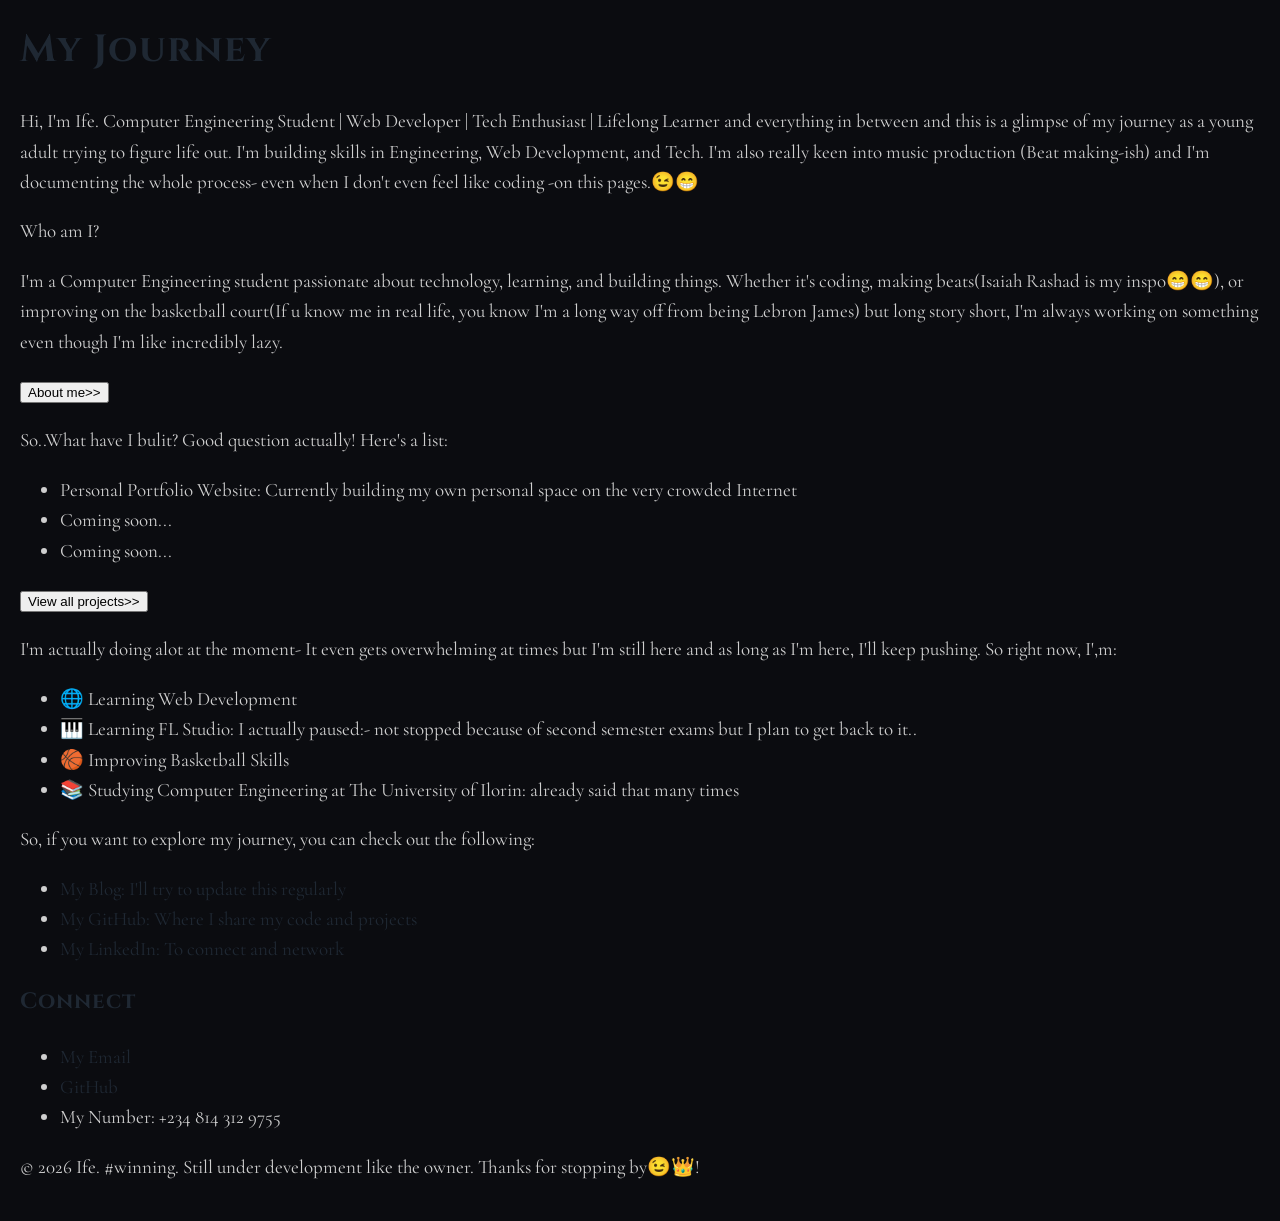
==== index.html @ 74562c76 "Hompage added" ====
<!DOCTYPE html>
<html lang="en">
    <head>
        <meta charset="UTF-8" />
        <meta name="viewport" content="width=device-width, initial-scale=1.0">
        <title>IfeOluwa's Journey</title>
        <link rel="icon" type="image/png" href="images/my-logo.png">
        <script src="script.js" defer></script>
        <link rel="preconnect" href="https://fonts.googleapis.com">
        <link rel="preconnect" href="https://fonts.gstatic.com" crossorigin>
        <link href="https://fonts.googleapis.com/css2?family=Cinzel:wght@400;700&family=Cormorant+Garamond:ital,wght@0,400;0,600;1,400&display=swap" rel="stylesheet">
        <link rel="stylesheet" href="style.css">
    </head>
    <body>
        <header class="intro-header">
            <h1>My Journey</h1>
        </header>
        <div class="hero">
            <p>Hi, I'm Ife. Computer Engineering Student | Web Developer | Tech Enthusiast | Lifelong Learner and everything in between and this is a glimpse of my journey as a young adult trying to figure life out. I'm building skills in Engineering, Web Development, and Tech. I'm also really keen into music production (Beat making-ish) and I'm documenting the whole process- even when I don't even feel like coding -on this pages.😉😁</p>
            <p>Who am I?</p>
            <p>I'm a Computer Engineering student passionate about technology, learning, and building things. Whether it's coding, making beats(Isaiah Rashad is my inspo😁😁), or improving on the basketball court(If u know me in real life, you know I'm a long way off from being Lebron James) but long story short, I'm always working on something even though I'm like incredibly lazy.</p>
            <button class="read-more" >About me>> </button>
        </div>
        <div class="projects">
            <p>So..What have I bulit? Good question actually! Here's a list:</p>
            <ul>
                <li>Personal Portfolio Website: Currently building my own personal space on the very crowded Internet</li>
                <li>Coming soon...</li>
                <li>Coming soon...</li>
            </ul>
            <button class="read-more" >View all projects>> </button>
            </p>
        </div>
        <div class="current-focus">
            <p>I'm actually doing alot at the moment- It even gets overwhelming at times but I'm still here and as long as I'm here, I'll keep pushing. So right now, I',m:</p>
            <ul>
                <li>🌐 Learning Web Development</li>
                <li>🎹 Learning FL Studio: I actually paused:- not stopped because of second semester exams but I plan to get back to it..</li>
                <li>🏀 Improving Basketball Skills</li>
                <li>📚 Studying Computer Engineering at The University of Ilorin: already said that many times</li>
            </ul>
        </div>
        <div class="explore">
            <p>So, if you want to explore my journey, you can check out the following:</p>
            <ul>
                <li><a href="">My Blog: I'll try to update this regularly</a></li>
                <li><a href="">My GitHub: Where I share my code and projects</a></li>
                <li><a href="">My LinkedIn: To connect and network</a></li>
            </ul>
        </div>
        <footer>
            <h3>Connect</h3>
                <ul>
                    <li><a href="mailto:ifeoluwajohnson027@gmail.com">My Email</a></li>
                    <li><a href="https://github.com/KingCyrus62" target="_blank">GitHub</a></li>
                    <li>My Number: +234 814 312 9755</li>
                </ul>
            <p>&copy; 2026 Ife. #winning.
            Still under development like the owner. Thanks for stopping by😉👑!
            </p>

        </footer>
    </body>        
</html>
---- style.css ----
:root {
    --rich-black: #0B0C10;
    --midnight-navy: #1F2833;
    --imperial-purple: #2D142C;
    --vibrant-purple-hover: #5A2758; 
    --soft-gray: #CFCFCF;
}
body {
    background-color: var(--rich-black);
    color: var(--soft-gray);
    font-family: 'Cormorant Garamond', serif;
    font-size: 19px; 
    line-height: 1.6;
    margin: 0;
    padding: 20px;
}
h1, h2, h3, h4, h5, h6 {
    font-family: 'Cinzel', serif;
    color: var(--midnight-navy);
    font-weight: 700;
    letter-spacing: 1px;
    margin-top: 0;
}
.site-header {
    text-align: center;
    padding: 40px 20px;
    border-bottom: 1px solid rgba(31, 40, 51, 0.4); 
    margin-bottom: 40px;
}
.site-header h1 {
    font-size: 3rem;
    margin-bottom: 15px;
    text-transform: uppercase;
    color: var(--midnight-navy); 
}
.main-nav {
    display: flex;
    justify-content: center;
    gap: 30px;
}
.nav-link {
    font-family: 'Cinzel', serif;
    font-size: 1.1rem;
    color: var(--soft-gray);
    text-transform: uppercase;
    letter-spacing: 2px;
    padding: 5px 10px;
    text-decoration: none;
    transition: all 0.3s ease;
}
.nav-link:hover {
    color: var(--vibrant-purple-hover);
    text-shadow: 0 0 10px rgba(90, 39, 88, 0.6);
}
.nav-link.active {
    color: var(--midnight-navy);
    border-bottom: 2px solid var(--midnight-navy);
}
.content-area {
    max-width: 800px;
    margin: 0 auto;
    padding: 0 20px;
}

a {
    color: var(--midnight-navy);
    text-decoration: none;
    transition: color 0.3s ease;
}

a:hover {
    color: var(--vibrant-purple-hover);
}
.card {
    background-color: var(--midnight-navy);
    border-left: 4px solid var(--imperial-purple); 
    color: var(--soft-gray);
    padding: 20px;
    border-radius: 4px;
    margin: 20px 0;
}

.card h3 {
    color: #FFFFFF; 
}
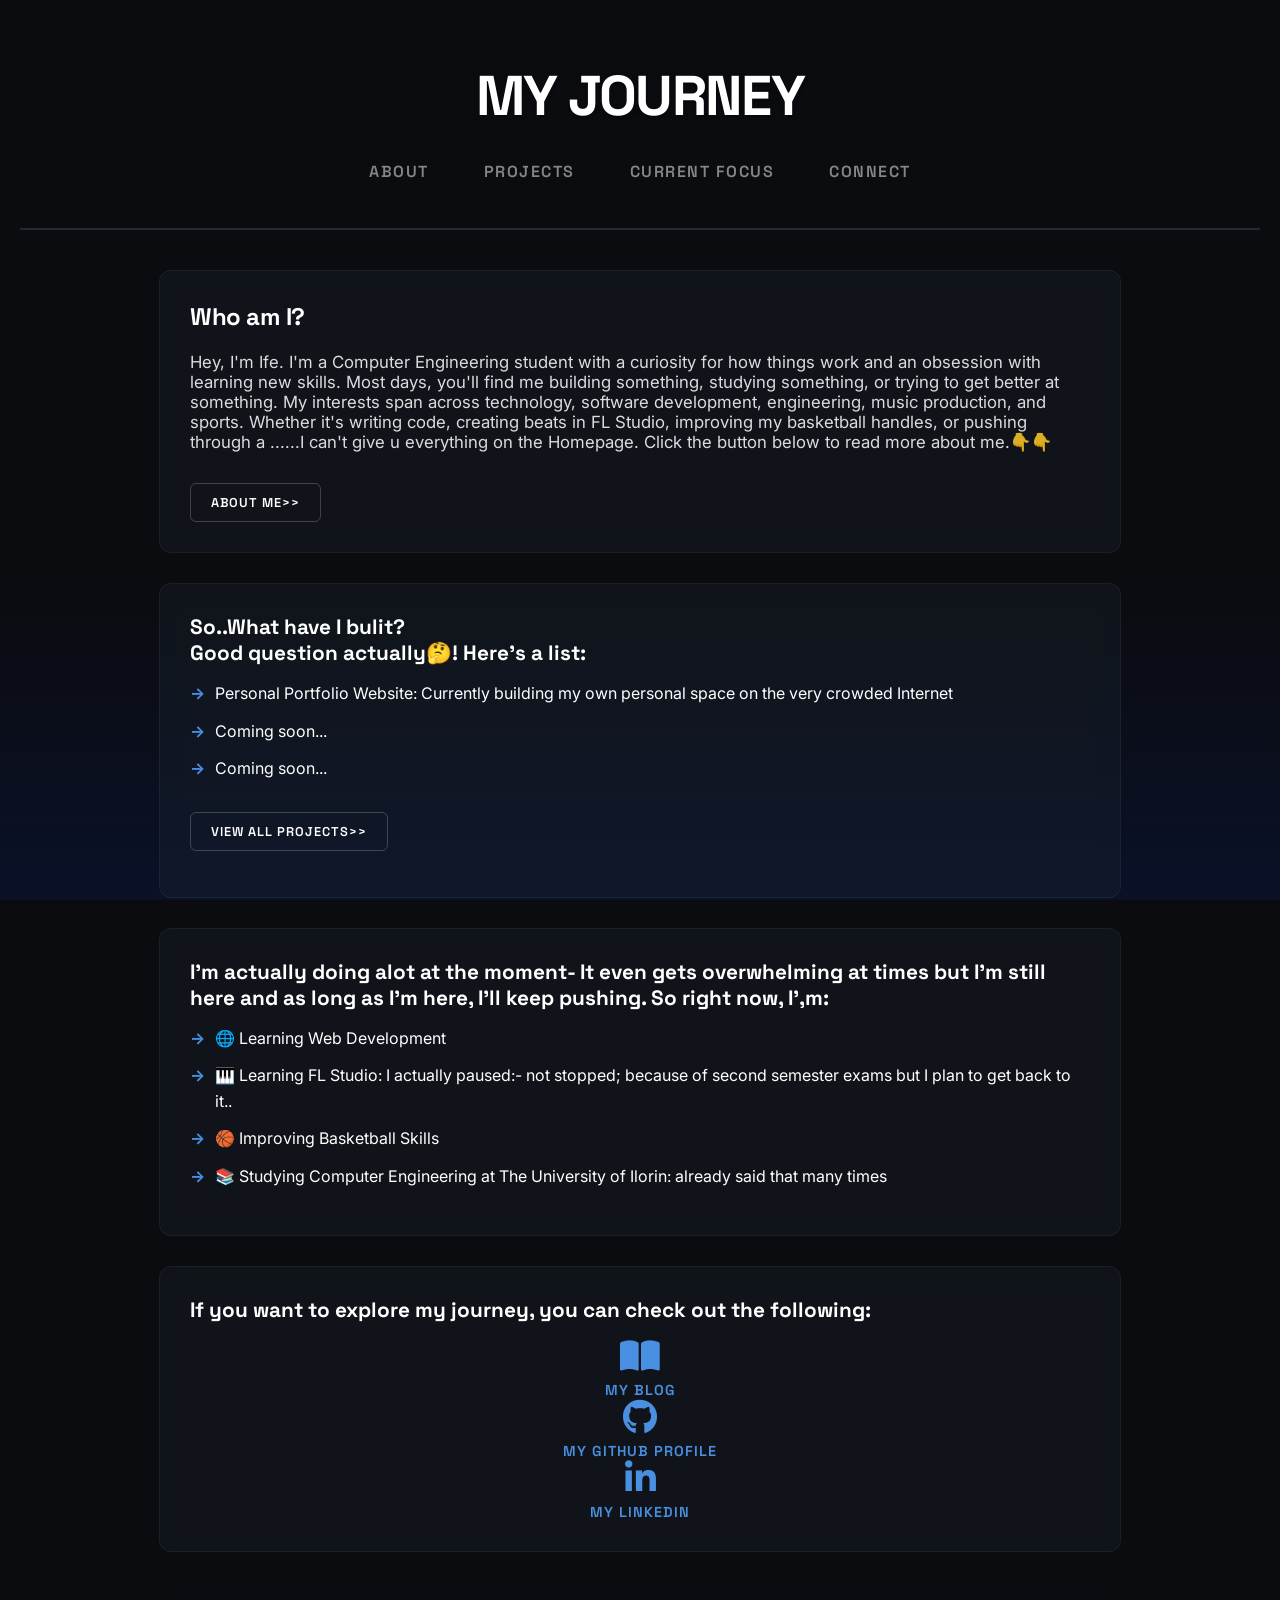
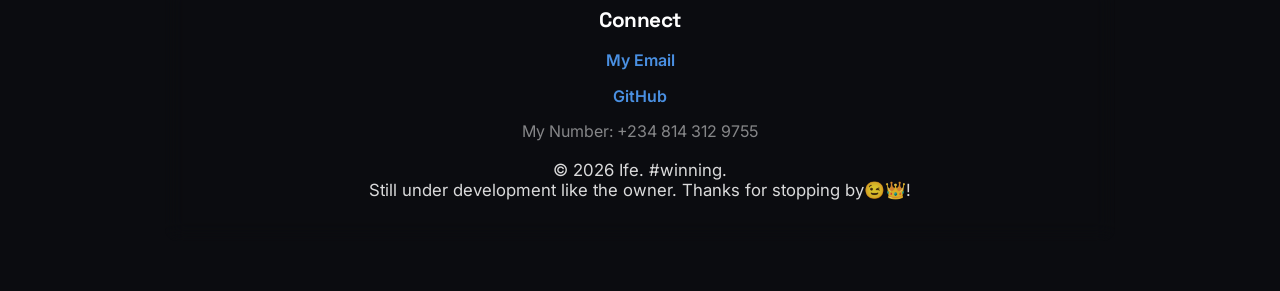
==== commit 62023093: "Further Style the Homepage, and start work on an about page" ====
--- a/index.html
+++ b/index.html
@@ -8,21 +8,27 @@
         <script src="script.js" defer></script>
         <link rel="preconnect" href="https://fonts.googleapis.com">
         <link rel="preconnect" href="https://fonts.gstatic.com" crossorigin>
-        <link href="https://fonts.googleapis.com/css2?family=Cinzel:wght@400;700&family=Cormorant+Garamond:ital,wght@0,400;0,600;1,400&display=swap" rel="stylesheet">
+        <link href="https://fonts.googleapis.com/css2?family=Inter:wght@400;600&family=Space+Grotesk:wght@500;700&display=swap" rel="stylesheet">
+        <link rel="stylesheet" href="https://cdnjs.cloudflare.com/ajax/libs/font-awesome/6.4.0/css/all.min.css">
         <link rel="stylesheet" href="style.css">
     </head>
     <body>
         <header class="intro-header">
             <h1>My Journey</h1>
+            <nav class="main-nav">
+                <a href="#about" class="nav-link">About</a>
+                <a href="#projects" class="nav-link">Projects</a>
+                <a href="#focus" class="nav-link">Current Focus</a>
+                <a href="#connect" class="nav-link">Connect</a>
+            </nav>
         </header>
-        <div class="hero">
-            <p>Hi, I'm Ife. Computer Engineering Student | Web Developer | Tech Enthusiast | Lifelong Learner and everything in between and this is a glimpse of my journey as a young adult trying to figure life out. I'm building skills in Engineering, Web Development, and Tech. I'm also really keen into music production (Beat making-ish) and I'm documenting the whole process- even when I don't even feel like coding -on this pages.😉😁</p>
-            <p>Who am I?</p>
-            <p>I'm a Computer Engineering student passionate about technology, learning, and building things. Whether it's coding, making beats(Isaiah Rashad is my inspo😁😁), or improving on the basketball court(If u know me in real life, you know I'm a long way off from being Lebron James) but long story short, I'm always working on something even though I'm like incredibly lazy.</p>
-            <button class="read-more" >About me>> </button>
+        <div class="hero" id="about">
+            <h2>Who am I?</h2>
+            <p> Hey, I'm Ife. I'm a Computer Engineering student with a curiosity for how things work and an obsession with learning new skills. Most days, you'll find me building something, studying something, or trying to get better at something. My interests span across technology, software development, engineering, music production, and sports. Whether it's writing code, creating beats in FL Studio, improving my basketball handles, or pushing through a ......I can't give u everything on the Homepage. Click the button below to read more about me.👇👇 </p>
+            <a class="read-more" href="about/about-index.html">About me>> </a>
         </div>
-        <div class="projects">
-            <p>So..What have I bulit? Good question actually! Here's a list:</p>
+        <div class="projects" id="projects">
+            <p>So..What have I bulit?<br> Good question actually🤔! Here's a list:</p>
             <ul>
                 <li>Personal Portfolio Website: Currently building my own personal space on the very crowded Internet</li>
                 <li>Coming soon...</li>
@@ -31,31 +37,42 @@
             <button class="read-more" >View all projects>> </button>
             </p>
         </div>
-        <div class="current-focus">
+        <div class="current-focus" id="focus">
             <p>I'm actually doing alot at the moment- It even gets overwhelming at times but I'm still here and as long as I'm here, I'll keep pushing. So right now, I',m:</p>
             <ul>
                 <li>🌐 Learning Web Development</li>
-                <li>🎹 Learning FL Studio: I actually paused:- not stopped because of second semester exams but I plan to get back to it..</li>
+                <li>🎹 Learning FL Studio: I actually paused:- not stopped; because of second semester exams but I plan to get back to it..</li>
                 <li>🏀 Improving Basketball Skills</li>
                 <li>📚 Studying Computer Engineering at The University of Ilorin: already said that many times</li>
             </ul>
         </div>
         <div class="explore">
-            <p>So, if you want to explore my journey, you can check out the following:</p>
-            <ul>
-                <li><a href="">My Blog: I'll try to update this regularly</a></li>
-                <li><a href="">My GitHub: Where I share my code and projects</a></li>
-                <li><a href="">My LinkedIn: To connect and network</a></li>
-            </ul>
+            <p>If you want to explore my journey, you can check out the following:</p>
+            <div class="explore-icons">
+                <a href="thoughts.html" class="icon-link">
+                    <i class="fa-solid fa-book-open"></i>
+                    <span>My Blog</span>
+                </a>
+    
+                <a href="https://github.com/KingCyrus62" target="_blank" class="icon-link">
+                    <i class="fa-brands fa-github"></i>
+                    <span>My GitHub Profile</span>
+                </a>
+    
+                <a href="https://linkedin.com" target="_blank" class="icon-link">
+                    <i class="fa-brands fa-linkedin-in"></i>
+                    <span>My LinkedIn</span>
+                </a>
+            </div>
         </div>
-        <footer>
+        <footer id="connect">
             <h3>Connect</h3>
                 <ul>
                     <li><a href="mailto:ifeoluwajohnson027@gmail.com">My Email</a></li>
                     <li><a href="https://github.com/KingCyrus62" target="_blank">GitHub</a></li>
                     <li>My Number: +234 814 312 9755</li>
                 </ul>
-            <p>&copy; 2026 Ife. #winning.
+            <p>&copy; 2026 Ife. #winning. <br>
             Still under development like the owner. Thanks for stopping by😉👑!
             </p>
 
--- a/style.css
+++ b/style.css
@@ -1,61 +1,87 @@
-
+/* ==========================================
+   1. COLOR PALETTE & VARIABLES
+   ========================================== */
 :root {
     --rich-black: #0B0C10;
     --midnight-navy: #1F2833;
     --imperial-purple: #2D142C;
-    --vibrant-purple-hover: #5A2758; 
-    --soft-gray: #CFCFCF;
+    --vibrant-purple-hover: #A349A4; 
+    --pure-white: #FFFFFF;          
 }
 body {
+    --rich-black: #0B0C10;
+    --gemini-blue-glow: #0A1128; 
+    --pure-white: #FFFFFF;
+
+   
     background-color: var(--rich-black);
-    color: var(--soft-gray);
-    font-family: 'Cormorant Garamond', serif;
-    font-size: 19px; 
-    line-height: 1.6;
+    background-image: linear-gradient(
+        to top,                    
+        var(--gemini-blue-glow) 0%, 
+        var(--rich-black) 35%     
+    );
+    background-attachment: fixed; 
+    min-height: 100vh;
     margin: 0;
+    color: var(--pure-white); 
+    font-family: 'Inter', sans-serif;
     padding: 20px;
 }
+
 h1, h2, h3, h4, h5, h6 {
-    font-family: 'Cinzel', serif;
-    color: var(--midnight-navy);
-    font-weight: 700;
-    letter-spacing: 1px;
+    font-family: 'Space Grotesk', sans-serif;
+    font-weight: 700; 
+    color: var(--pure-white); 
+    letter-spacing: -0.02em;  
     margin-top: 0;
 }
-.site-header {
+
+.intro-header {
     text-align: center;
     padding: 40px 20px;
-    border-bottom: 1px solid rgba(31, 40, 51, 0.4); 
+    border-bottom: 2px solid var(--midnight-navy); 
     margin-bottom: 40px;
 }
-.site-header h1 {
-    font-size: 3rem;
-    margin-bottom: 15px;
-    text-transform: uppercase;
-    color: var(--midnight-navy); 
-}
+
+.intro-header h1 {
+    font-family: 'Space Grotesk', sans-serif;
+    font-weight: 700;            /* Maximum boldness for Space Grotesk */
+    font-size: 3.5rem;           /* Keeps it large and impactful */
+    color: #FFFFFF;              /* Pure, glaring white for ultimate clarity */
+    text-transform: uppercase;   /* Keeps it structural and clean */
+    letter-spacing: -0.03em;     /* Slightly tightens the bold letters for a punchy tech look */
+    margin: 0 0 15px 0;
+    
+    /* Adds a very subtle crisp text-shadow to make the white pop against the black background */
+    text-shadow: 0 2px 4px rgba(0, 0, 0, 0.5); 
+}
+
 .main-nav {
     display: flex;
     justify-content: center;
     gap: 30px;
-}
+    margin-top: 20px;
+}
+
 .nav-link {
-    font-family: 'Cinzel', serif;
+    font-family: 'Space Grotesk', sans-serif;
+    font-weight: 500;
     font-size: 1.1rem;
-    color: var(--soft-gray);
-    text-transform: uppercase;
-    letter-spacing: 2px;
+    color: rgba(255, 255, 255, 0.6); 
+    text-transform: uppercase;
+    letter-spacing: 1px;
     padding: 5px 10px;
     text-decoration: none;
-    transition: all 0.3s ease;
-}
+    transition: all 0.2s ease;
+}
+
 .nav-link:hover {
     color: var(--vibrant-purple-hover);
-    text-shadow: 0 0 10px rgba(90, 39, 88, 0.6);
-}
+}
+
 .nav-link.active {
-    color: var(--midnight-navy);
-    border-bottom: 2px solid var(--midnight-navy);
+    color: var(--pure-white);
+    border-bottom: 3px solid var(--pure-white); /
 }
 .content-area {
     max-width: 800px;
@@ -64,23 +90,259 @@
 }
 
 a {
-    color: var(--midnight-navy);
-    text-decoration: none;
-    transition: color 0.3s ease;
+    color: var(--vibrant-purple-hover); /* Links look excellent in purple against white/black */
+    text-decoration: none;
+    font-weight: 600;
+    transition: opacity 0.2s ease;
 }
 
 a:hover {
-    color: var(--vibrant-purple-hover);
-}
+    opacity: 0.8;
+}
+
+/* Content cards */
 .card {
     background-color: var(--midnight-navy);
-    border-left: 4px solid var(--imperial-purple); 
-    color: var(--soft-gray);
-    padding: 20px;
-    border-radius: 4px;
-    margin: 20px 0;
+    border-top: 4px solid var(--imperial-purple); /* Border moved to the top for a cleaner card frame */
+    padding: 25px;
+    border-radius: 8px; /* Slightly punchier corners */
+    margin: 25px 0;
 }
 
 .card h3 {
-    color: #FFFFFF; 
+    font-size: 1.4rem;
+    color: var(--pure-white);
+    margin-bottom: 10px;
+}
+
+.read-more {
+    display: inline-block;
+    margin-top: 15px;
+    font-size: 0.9rem;
+    text-transform: uppercase;
+    letter-spacing: 1px;
+}
+
+small {
+    display: block;
+    font-family: 'Space Grotesk', sans-serif;
+    font-weight: 500;
+    color: rgba(255, 255, 255, 0.4); /* Faded white for post metadata dates */
+    margin-bottom: 10px;
+    text-transform: uppercase;
+    letter-spacing: 1px;
+    font-size: 0.8rem;
+}
+/* ==========================================
+   2. CONTENT LAYOUT & CONTAINERS
+   ========================================== */
+/* Wraps all your content so it doesn't stretch too wide on big screens */
+.hero, .projects, .current-focus, .explore, footer {
+    max-width: 900px;
+    margin: 0 auto 30px auto; /* Centers the blocks and spaces them out */
+    padding: 25px;
+    background-color: rgba(31, 40, 51, 0.3); /* Transparent Midnight Navy box */
+    border: 1px solid rgba(255, 255, 255, 0.05); /* Subtle crisp border */
+    border-radius: 12px; /* Smooth rounded corners */
+    backdrop-filter: blur(10px); /* Blurs the blue background slightly behind cards */
+}
+
+
+/* Specific styling for section subheadings */
+.hero p strong, h3, .projects p:first-child, .current-focus p:first-child, .explore p:first-child {
+    font-family: 'Space Grotesk', sans-serif;
+    font-weight: 700;
+    font-size: 1.3rem;
+    color: var(--pure-white);
+    margin-bottom: 15px;
+    display: block;
+}
+
+/* ==========================================
+   3. CLEAN TECH LISTS (ul / li)
+   ========================================== */
+ul {
+    list-style: none; /* Removes the ugly default bullet points */
+    padding-left: 0;
+    margin: 15px 0;
+}
+
+li {
+    position: relative;
+    padding-left: 25px;
+    margin-bottom: 12px;
+    line-height: 1.6;
+}
+
+/* Custom minimal tech bullet point */
+li::before {
+    content: "→";
+    position: absolute;
+    left: 0;
+    color: #4A90E2; /* A crisp accent blue to pop against the black */
+    font-weight: bold;
+}
+
+/* ==========================================
+   4. MODERN CONTROLLER BUTTONS
+   ========================================== */
+.read-more {
+    background-color: transparent;
+    border: 2px solid rgba(255, 255, 255, 0.2);
+    color: var(--pure-white);
+    font-family: 'Space Grotesk', sans-serif;
+    font-weight: 600;
+    font-size: 0.85rem;
+    text-transform: uppercase;
+    letter-spacing: 1px;
+    padding: 10px 20px;
+    border-radius: 6px;
+    cursor: pointer;
+    transition: all 0.2s ease;
+    margin-top: 15px;
+    display: inline-block;
+}
+
+/* Hover state for buttons */
+.read-more:hover {
+    border-color: var(--pure-white);
+    background-color: var(--pure-white);
+    color: var(--rich-black); /* Inverts colors cleanly on hover */
+    box-shadow: 0 0 15px rgba(255, 255, 255, 0.2);
+}
+
+.explore a, footer a {
+    color: #4A90E2;
+    text-decoration: none;
+    font-weight: 600;
+    transition: color 0.2s ease;
+}
+
+.explore a:hover, footer a:hover {
+    color: var(--pure-white);
+    text-decoration: underline;
+}
+
+footer {
+    text-align: center;
+    border: none;
+    background: transparent;
+    font-size: 0.9rem;
+    color: rgba(255, 255, 255, 0.5);
+}
+.icon-link {
+    display: flex;
+    flex-direction: column; /* Stacks text under icon */
+    align-items: center;
+    gap: 8px;
+    font-family: 'Space Grotesk', sans-serif;
+    font-size: 2.2rem; /* Icon size */
+    text-decoration: none;
+}
+
+.icon-link span {
+    font-size: 0.9rem; /* Small, crisp text label size */
+    font-weight: 600;
+    text-transform: uppercase;
+    letter-spacing: 1px;
+}
+/* ==========================================
+   TOP NAVIGATION
+   ========================================== */
+.main-nav {
+    display: flex;
+    justify-content: center;
+    gap: 35px;
+    margin-top: 25px;
+}
+
+.nav-link {
+    font-family: 'Space Grotesk', sans-serif;
+    font-weight: 600;
+    font-size: 1rem;
+    color: rgba(255, 255, 255, 0.5); /* Dimmed when inactive */
+    text-transform: uppercase;
+    letter-spacing: 1.5px;
+    text-decoration: none;
+    padding-bottom: 6px;
+    transition: all 0.2s ease;
+}
+
+/* Hover: Light turns on */
+.nav-link:hover {
+    color: #FFFFFF;
+    text-shadow: 0 0 10px rgba(255, 255, 255, 0.3);
+}
+
+/* Active page line matching your Gemini blue accent */
+.nav-link.active {
+    color: #FFFFFF;
+    border-bottom: 2px solid #4A90E2; 
+}
+/* ==========================================
+   MODERN INTERACTIVE BUTTONS
+   ========================================== */
+.read-more {
+    background: transparent;
+    border: 1px solid rgba(255, 255, 255, 0.2);
+    color: #FFFFFF;
+    font-family: 'Space Grotesk', sans-serif;
+    font-weight: 600;
+    font-size: 0.8rem;
+    text-transform: uppercase;
+    letter-spacing: 1px;
+    padding: 10px 20px;
+    border-radius: 6px;
+    cursor: pointer;
+    transition: all 0.2s ease;
+    margin-top: 15px;
+}
+
+.read-more:hover {
+    border-color: #4A90E2; /* Lights up blue on hover */
+    background: rgba(74, 144, 226, 0.08);
+    box-shadow: 0 0 15px rgba(74, 144, 226, 0.3);
+    transform: translateY(-1px);
+}
+/* ==========================================
+   TYPOGRAPHY POLISH
+   ========================================== */
+.hero, .projects, .current-focus, .explore {
+    padding: 30px; /* More breathing room inside boxes */
+}
+
+/* Add separation between your paragraphs */
+p {
+    margin-top: 0;
+    margin-bottom: 16px;
+    font-size: 1.05rem;
+    color: rgba(255, 255, 255, 0.85); /* Highly readable soft white text */
+}
+
+/* Fixes default blue/purple underlines on regular anchor links */
+a {
+    text-decoration: none;
+}
+footer ul {
+    list-style: none; /* Strip standard bullet points */
+    padding: 0;       /* Align it perfectly down the center */
+    margin: 15px 0;
+}
+
+footer li {
+    margin-bottom: 10px;
+    font-size: 1rem;
+}
+html {
+    scroll-behavior: smooth; 
+    scroll-padding-top: 20px; 
+}
+/* Removes the custom arrow icon completely from list items inside the footer */
+footer ul li::before {
+    content: none !important;
+}
+
+/* Fixes the padding so the text aligns perfectly back in the center */
+footer ul li {
+    padding-left: 0 !important;
 }
